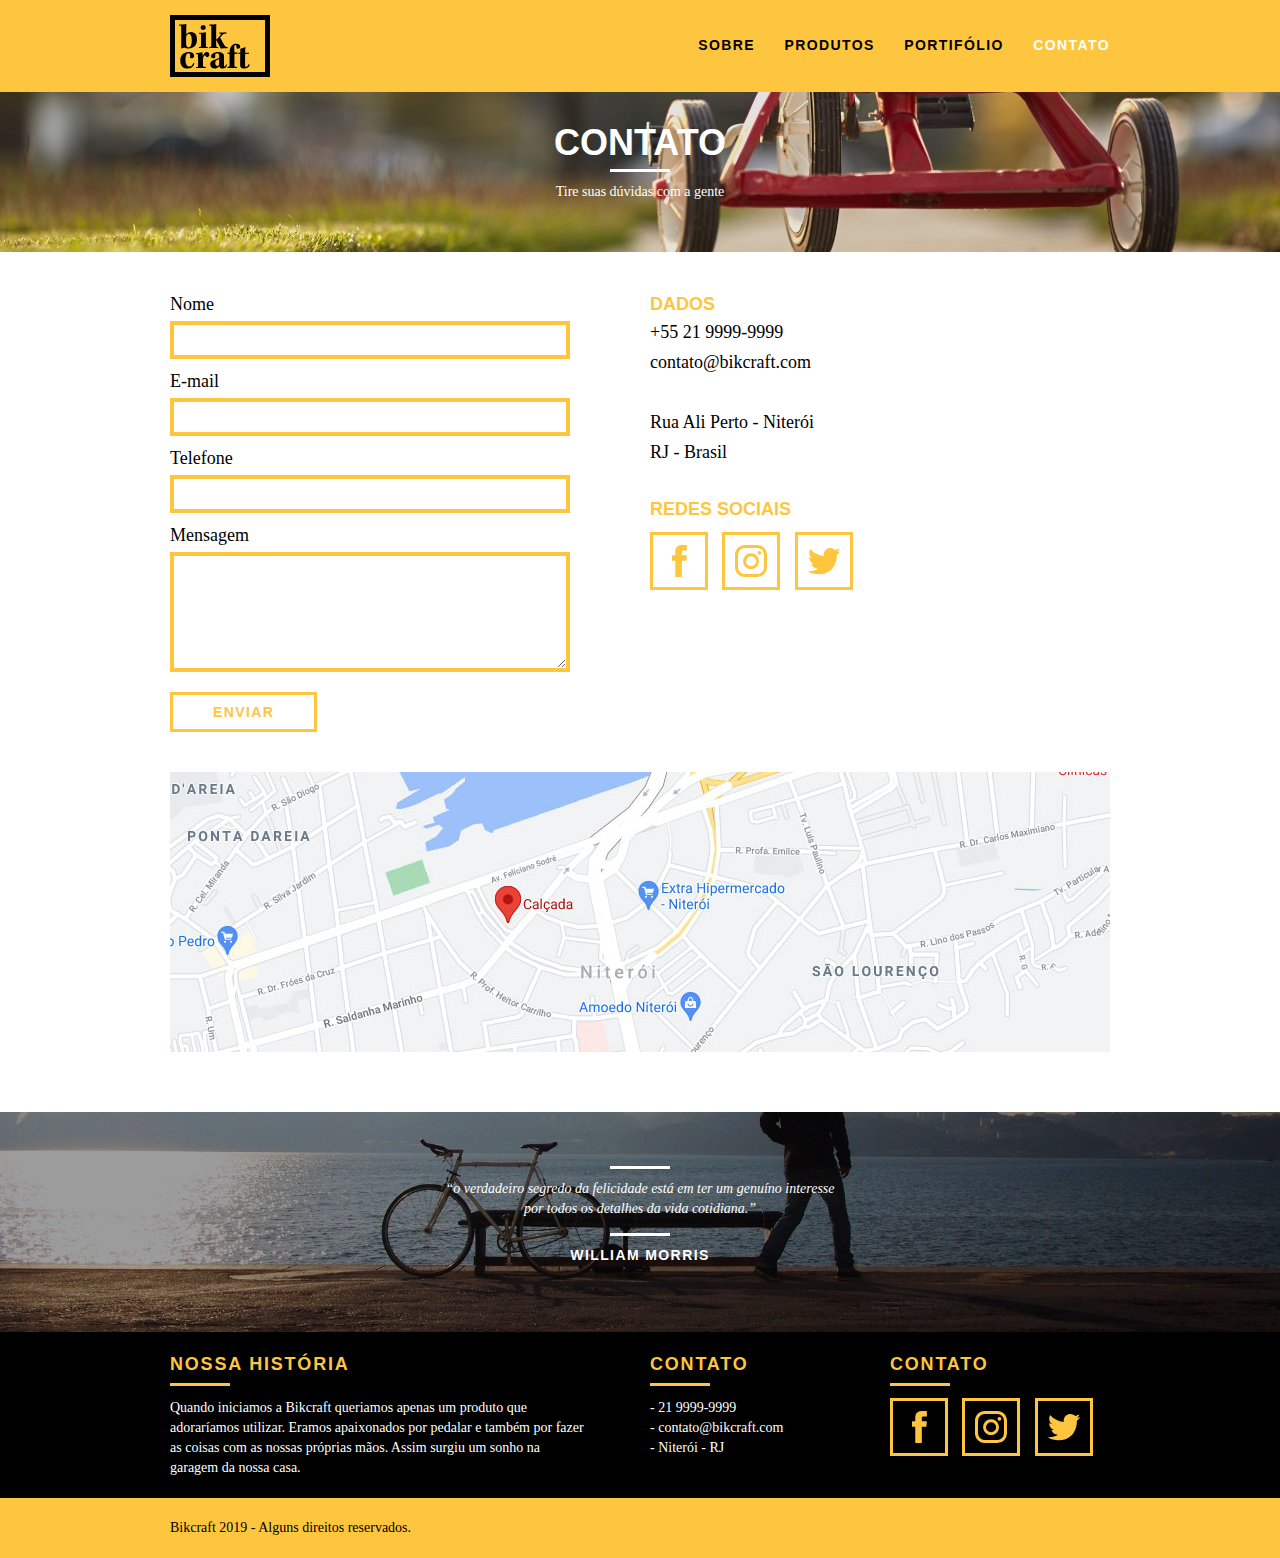
==== web/contato.html @ 256ea6e2 "upload dos arquivos html e css" ====
<!DOCTYPE html>
<html lang="pt-br">
<head>
    <meta charset="UTF-8">
    <meta http-equiv="X-UA-Compatible" content="IE=edge">
    <meta name="viewport" content="width=device-width, initial-scale=1.0">
    <link rel= "stylesheet" href="css/normalize.css">
    <link rel= "stylesheet" href="css/reset.css">
    <link rel= "stylesheet" href="css/grid.css">
    <link rel= "stylesheet" href="css/style.css">
    <link rel= "stylesheet" href="css/contato.css">
    <link rel= "stylesheet" href="css/responsivo.css">
    <title>Bikcraft - Contato</title>
</head>
<body>
        <!-- CABEÇALHO -->
  <header class="header">
    <div class="container">
        <a href="index.html" class="grid-4">
            <img src="img/bikcraft.svg" alt="Bikcraft">
        </a>
        <nav class="grid-12 header_menu">
            <ul>
                <li><a href="sobre.html">Sobre</a></li>
                <li><a href="produtos.html">Produtos</a></li>
                <li><a href="portfolio.html">Portifólio</a></li>
                <li><a href="contato.html" class="menu_ativo">Contato</a></li>
            </ul>
        </nav>
    </div>
  </header>
  <!-- INTRODUÇÃO -->
  <section class="introducao-interna interna_contato">
    <div class="container">
        <h1>Contato</h1>
        <p>Tire suas dúvidas com a gente</p>        
    </div>
</section>


<section class="contato container">
    <form id="form_orcamento" class="contato_form grid-8">
      <label for="nome">Nome</label>
      <input type="text" id="nome">

      <label for="email">E-mail</label>
      <input type="text" id="email">

      <label for="telefone">Telefone</label>
      <input type="text" id="telefone">

      <label for="espec">Mensagem</label>
      <textarea id="espec"></textarea>

      <button type="submit" class="btn btn-preto">Enviar</button>      
    </form>

    <div class="contato_dados grid-8">
      <h3>Dados</h3>
      <span>+55 21 9999-9999</span>
      <span>contato@bikcraft.com</span>
      <span>Rua Ali Perto - Niterói</span>
      <span>RJ - Brasil</span>
      <h3>REDES SOCIAIS</h3>
      <ul>
        <li><a href="http://facebook.com" target="_blank"><img src="img/redes-sociais/facebook.svg"></a></li>
        <li><a href="http://instagram.com" target="_blank"><img src="img/redes-sociais/instagram.svg"></a></li>
        <li><a href="http://twitter.com" target="_blank"><img src="img/redes-sociais/twitter.svg"></a></li>
      </ul>
    </div>   
</section>
<!-- MAPA -->
<section class="container contato_mapa">
  <a href="https://www.google.com.br/maps/place/Niterói+-+RJ/@-22.9216409,-43.0807596,13z/data=!4m5!3m4!1s0x9980d11713a241:0x4ab9cc046614a9d5!8m2!3d-22.8859382!4d-43.1152232?hl=pt-BR" target="blank"><img src="img/endereco-bikcraft.jpg" alt="Endereco da Bickcraft" class="grid-16"></a>
</section>
  <!-- QUEBRA -->
  <section class="quebra">
    <blockquote class="quote-externo container">
      <p>“o verdadeiro segredo da felicidade está em ter um genuíno interesse por todos os detalhes da vida cotidiana.”</p>
      <cite>WILLIAM MORRIS</cite>
    </blockquote>
  </section>
<!-- FOOTER -->
  <footer>
    <div class="footer">
      <div class="container">

        <div class="grid-8 footer_historia">
          <h3>Nossa História</h3>
          <p>Quando iniciamos a Bikcraft queriamos apenas um produto que adoraríamos utilizar. Eramos apaixonados por pedalar e também por fazer as coisas com as nossas próprias mãos. Assim surgiu um sonho na garagem da nossa casa.</p>
        </div>

        <div class="grid-4 footer_contato">
          <h3>Contato</h3>
          <ul>
            <li>- 21 9999-9999</li>
            <li>- contato@bikcraft.com</li>
            <li>- Niterói - RJ</li>
          </ul>
        </div>
        
        <div class="grid-4 footer_redes">
          <h3>Contato</h3>
          <ul>
            <li><a href="http://facebook.com" target="_blank"><img src="img/redes-sociais/facebook.svg"></a></li>
            <li><a href="http://instagram.com" target="_blank"><img src="img/redes-sociais/instagram.svg"></a></li>
            <li><a href="http://twitter.com" target="_blank"><img src="img/redes-sociais/twitter.svg"></a></li>
          </ul>
        </div>

      </div>
    </div>

    <div class="copy">
      <div class="container">
        <p class="grid-16">Bikcraft 2019 - Alguns direitos reservados.</p>
      </div>
    </div>
  </footer>
</body>
</html>
<!-- Vinicius Rangel -->
---- web/css/grid.css ----
*,
*:before,
*:after {
  -webkit-box-sizing: border-box;
  -moz-box-sizing: border-box;
  box-sizing: border-box;
}

.container {
  width: 960px;
  margin: 0 auto;
  padding: 0px;
  position: relative;
}

.container:after,
.container:before {
  content: " ";
  display: table;
}

.container:after {
  clear: both;
}

.grid-1,
.grid-2,
.grid-3,
.grid-4,
.grid-5,
.grid-6,
.grid-7,
.grid-8,
.grid-9,
.grid-10,
.grid-11,
.grid-12,
.grid-13,
.grid-14,
.grid-15,
.grid-16,
.grid-1-3 {
  float: left;
  margin-left: 10px;
  margin-right: 10px;
}

.grid-1 {
  width: 40px;
}
.grid-2 {
  width: 100px;
}
.grid-3 {
  width: 160px;
}
.grid-4 {
  width: 220px;
}
.grid-5 {
  width: 280px;
}
.grid-6 {
  width: 340px;
}
.grid-7 {
  width: 400px;
}
.grid-8 {
  width: 460px;
}
.grid-9 {
  width: 520px;
}
.grid-10 {
  width: 580px;
}
.grid-11 {
  width: 640px;
}
.grid-12 {
  width: 700px;
}
.grid-13 {
  width: 760px;
}
.grid-14 {
  width: 820px;
}
.grid-15 {
  width: 880px;
}
.grid-16 {
  width: 940px;
}
.grid-1-3 {
  width: 300px;
}

@media only screen and (min-width: 788px) and (max-width: 979px) {
  .container {
    width: 768px;
  }

  .grid-1 {
    width: 28px;
  }
  .grid-2 {
    width: 76px;
  }
  .grid-3 {
    width: 124px;
  }
  .grid-4 {
    width: 172px;
  }
  .grid-5 {
    width: 220px;
  }
  .grid-6 {
    width: 268px;
  }
  .grid-7 {
    width: 316px;
  }
  .grid-8 {
    width: 364px;
  }
  .grid-9 {
    width: 412px;
  }
  .grid-10 {
    width: 460px;
  }
  .grid-11 {
    width: 508px;
  }
  .grid-12 {
    width: 556px;
  }
  .grid-13 {
    width: 604px;
  }
  .grid-14 {
    width: 652px;
  }
  .grid-15 {
    width: 700px;
  }
  .grid-16 {
    width: 748px;
  }
  .grid-1-3 {
    width: 236px;
  }
}

@media only screen and (max-width: 787px) {
  .container {
    width: 300px;
  }
  .grid-1,
  .grid-2,
  .grid-3,
  .grid-4,
  .grid-5,
  .grid-6,
  .grid-7,
  .grid-8,
  .grid-9,
  .grid-10,
  .grid-11,
  .grid-12,
  .grid-13,
  .grid-14,
  .grid-15,
  .grid-16,
  .grid-1-3 {
    width: 300px;
    margin: 0 0 20px 0;
    float: none;
  }
}
---- web/css/style.css ----
/* Vinicius Rangel */
/* Estilos Gerais */

body {
  font-family: Arial, Helvetica, sans-serif;
}

p {
  font-family: Georgia, "Times New Roman", serif;
  font-size: 14px;
  line-height: 20px;
}

img {
  display: block;
  max-width: 100%;
}

.btn {
  border: 3px solid #fec63e;
  padding: 10px 30px;
  color: #fec63e;
  font-size: 14px;
  line-height: 20px;
  text-transform: uppercase;
  font-weight: bold;
  letter-spacing: 0.1em;
}

.btn:hover {
  color: #fff;
  border-color: #fff;
}

.btn.btn-preto:hover {
  color: #000;
  border-color: #000;
}

.subtitulo {
  font-size: 24px;
  line-height: 30px;
  font-weight: bold;
  letter-spacing: 0.1em;
  color: #000;
  text-transform: uppercase;
  text-align: center;
  margin-bottom: 40px;
}

.subtitulo:after {
  content: "";
  display: block;
  width: 60px;
  height: 3px;
  background: #000;
  margin: 8px auto;
}

.subtitulo-interno {
  font-size: 24px;
  line-height: 30px;
  font-weight: bold;
  letter-spacing: 0.1em;
  color: #000;
  text-transform: uppercase;
  margin-bottom: 20px;
}

.subtitulo-interno:after {
  content: "";
  display: block;
  width: 60px;
  height: 3px;
  background: #000;
  margin: 8px 0;
}

/* Header */

.header {
  position: fixed;
  top: 0;
  width: 100%;
  background: #fec63e; /* Amarelo */
  padding: 15px 0;
  z-index: 10;
}

.header_menu {
  text-align: right;
}

.header_menu ul li {
  display: inline-block;
  margin-left: 25px;
  margin-top: 20px;
}

.header_menu ul li a {
  color: #000;
  font-weight: bold;
  text-transform: uppercase;
  letter-spacing: 0.1em;
  font-size: 14px;
  line-height: 20px;
  padding: 10px 0;
}

.header_menu ul li a:hover {
  color: #fff;
}

.header_menu ul li a.menu_ativo {
  color: #fff;
}

/* Introdução */

.introducao {
  width: 100%;
  height: 380px;
  background: url("../img/bg.jpg") no-repeat center;
  background-size: cover;
  margin-top: 92px;
  text-align: center;
  padding-top: 80px;
}

.introducao h1 {
  font-size: 48px;
  color: #fff;
  font-weight: bold;
  text-transform: uppercase;
}

.quote-externo {
  max-width: 320px;
  margin: 0 auto;
  margin-bottom: 40px;
  color: white;
}

.quote-externo p {
  font-style: italic;
}

.quote-externo p:before,
.quote-externo p:after {
  content: "";
  display: block;
  width: 60px;
  height: 3px;
  background: #fff;
  margin: 14px auto 10px auto;
}

.quote-externo cite {
  font-style: normal;
  font-weight: bold;
  font-size: 14px;
  letter-spacing: 0.1em;
}

/*Introducao Interna*/

.introducao-interna {
  width: 100%;
  margin-top: 92px;
  height: 160px;
  text-align: center;
  color: #fff;
  padding-top: 30px;
}

.introducao-interna h1 {
  font-size: 36px;
  font-weight: bold;
  text-transform: uppercase;
}

.introducao-interna h1:after {
  content: "";
  display: block;
  width: 60px;
  height: 3px;
  background: #fff;
  margin: 6px auto 10px auto;
}

/*Produtos*/

.produtos {
  padding: 60px 0;
}

.produtos_lista li {
  background: #fec63e;
  text-align: center;
}

.produtos_lista li img {
  margin: 0 auto;
}

/* Necessário para centralizar as imagens */
.produtos_lista li img {
  margin: 0 auto;
}

.produtos_lista li h3 {
  font-weight: bold;
  font-size: 18px;
  line-height: 25px;
  text-transform: uppercase;
  letter-spacing: 0.1em;
  margin-top: 20px;
}

.produtos_lista li h3:after {
  content: "";
  display: block;
  width: 60px;
  height: 3px;
  background: #000;
  margin: 2px auto;
}

.produtos_lista li p {
  padding: 10px 20px 20px 20px;
}

.produtos_icone {
  background: #000;
  padding: 20px;
}

.call {
  padding-top: 40px;
  text-align: center;
  clear: both;
}

.call p {
  margin-bottom: 20px;
}

/*Portfólio*/

.portfolio {
  width: 100%;
  background: #000;
  padding: 40px 0;
}

.portfolio .subtitulo {
  color: #fec63e;
}

.portfolio .subtitulo:after {
  background: #fec63e;
}

.portfolio_lista li:last-child {
  margin-top: 20px;
}

.portfolio .call p {
  color: #fff;
}

/*Qualidade*/

.qualidade {
  padding: 60px 0;
}

.qualidade:after {
  content: "";
  width: 634px;
  height: 83px;
  display: block;
  background: url("../img/linhas.svg") no-repeat center;
  position: absolute;
  top: 209px;
  right: 162px;
  z-index: -1;
}

.qualidade img {
  margin: 0 auto;
}

.qualidade_lista {
  padding-top: 20px;
  overflow: auto; /* clear-fix */
}

.qualidade_lista li {
  text-align: center;
  padding: 0 40px;
}

.qualidade_lista li h3 {
  font-weight: bold;
  font-size: 18px;
  line-height: 25px;
  text-transform: uppercase;
  letter-spacing: 0.1em;
  margin-top: 20px;
}

.qualidade_lista li h3:after {
  content: "";
  display: block;
  width: 60px;
  height: 3px;
  background: #000;
  margin: 6px auto;
}

/*Quebra*/

.quebra {
  width: 100%;
  height: 220px;
  background: url("../img/bg-footer.jpg") no-repeat center;
  background-size: cover;
  text-align: center;
  padding-top: 40px;
}

.quebra .quote-externo {
  max-width: 400px;
}

/*Footer*/

.footer {
  width: 100%;
  background: #000;
  color: #fff;
  padding: 20px 0;
}

.footer h3 {
  font-size: 18px;
  line-height: 25px;
  color: #fec63e;
  text-transform: uppercase;
  letter-spacing: 0.1em;
  font-weight: bold;
}

.footer h3:after {
  content: "";
  display: block;
  width: 60px;
  height: 3px;
  background: #fec63e;
  margin: 6px 0 12px 0;
}

.footer_historia {
  padding-right: 40px;
}

.footer_contato ul li {
  font-size: 14px;
  line-height: 20px;
  font-family: Georgia, "Times New Roman", serif;
}

.footer_redes ul li {
  display: inline-block;
  margin-right: 10px;
}

.footer_redes ul li a {
  border: 3px solid #fec63e;
  display: block;
  padding: 10px;
}

.footer_redes ul li a:hover {
  border-color: #fff;
}

.copy {
  width: 100%;
  background: #fec63e;
  padding: 20px 0;
}
---- web/css/contato.css ----
.interna_contato {
  background: url("../img/bg-contato.jpg") no-repeat center;
  background-size: cover;
}

/*CONTATO*/
.contato {
  padding: 40px 0;
}

.contato_form {
  padding-right: 60px;
}

.contato_form label {
  display: block;
  font-family: Georgia, "Times New Roman", Times, serif;
  font-size: 18px;
  line-height: 25px;
  margin-bottom: 4px;
}

.contato_form input {
  display: block;
  width: 100%;
  border: 4px solid #fec63e;
  background: none;
  padding: 7px 10px;
  margin-bottom: 10px;
  outline: none;
  font-size: 14px;
  font-family: Georgia, "Times New Roman", Times, serif;
}

.contato_form textarea {
  display: block;
  width: 100%;
  height: 120px;
  border: 4px solid #fec63e;
  background: none;
  padding: 7px 10px;
  margin-bottom: 20px;
  outline: none;
  font-size: 14px;
  font-family: Georgia, "Times New Roman", Times, serif;
}

.contato_form button {
  padding: 7px 40px;
  background: none;
}

.contato_dados {
  color: #000;
}

.contato_dados h3 {
  font-size: 18px;
  line-height: 25px;
  text-transform: uppercase;
  color: #fec63e;
  font-weight: bold;
}

.contato_dados span {
  display: block;
  font-size: 18px;
  line-height: 30px;
  font-family: Georgia, "Times New Roman", Times, serif;
}

.contato_dados span:nth-of-type(even) {
  margin-bottom: 30px;
}

.contato_dados ul {
  margin-top: 10px;
}

.contato_dados ul li {
  display: inline-block;
  margin-right: 10px;
}

.contato_dados ul li a {
  border: 3px solid #fec63e;
  display: block;
  padding: 10px;
}

.contato_dados ul li a:hover {
  border-color: #000;
}

.contato_mapa {
  margin-bottom: 60px;
}
---- web/css/responsivo.css ----
/* ESTILO PARA TABLETS */
@media only screen and (min-width: 788px) and (max-width: 979px) {
  /* Qualidade - Home */
  .qualidade:after {
    right: 66px;
  }
  .qualidade_lista li {
    text-align: center;
    padding: 0 10px;
  }

  /* Footer */
  .footer_redes ul li a {
    border: 3px solid #fec63e;
    display: block;
    padding: 6px;
  }

  .footer_redes ul li a img {
    width: 26px;
    height: 26px;
  }
}

/* ESTILO PARA SMARTPHONE */
@media only screen and (max-width: 787px) {
  /* Header */
  .header {
    position: relative;
    padding-bottom: 0;
  }

  .header img {
    margin: 0 auto 10px auto;
  }

  .header_menu {
    text-align: center;
  }

  .header_menu ul li {
    margin: 5px;
  }

  .header_menu ul li a {
    border: 4px solid #000;
    width: 136px;
    display: block;
    float: left;
  }

  .header_menu ul li a:hover {
    border-color: #fff;
  }

  .header_menu ul li a.menu_ativo {
    border-color: #fff;
  }

  /* Introdução */
  .introducao {
    margin-top: 0;
    padding-top: 40px;
    background: url("../img/bg-mobile.jpg") no-repeat center;
    background-size: cover;
  }
  .introducao h1 {
    font-size: 36px;
  }

  .introducao-interna {
    margin-top: 0;
  }

  /* Call */
  .call {
    padding-top: 10px;
  }

  /* Qualidade - Home */
  .qualidade:after {
    display: none;
  }

  /* Sobre */
  .missao-sobre p {
    font-size: 14px;
    line-height: 20px;
    padding-right: 0;
  }

  .missao-sobre ul li {
    font-size: 14px;
    line-height: 25px;
  }
}
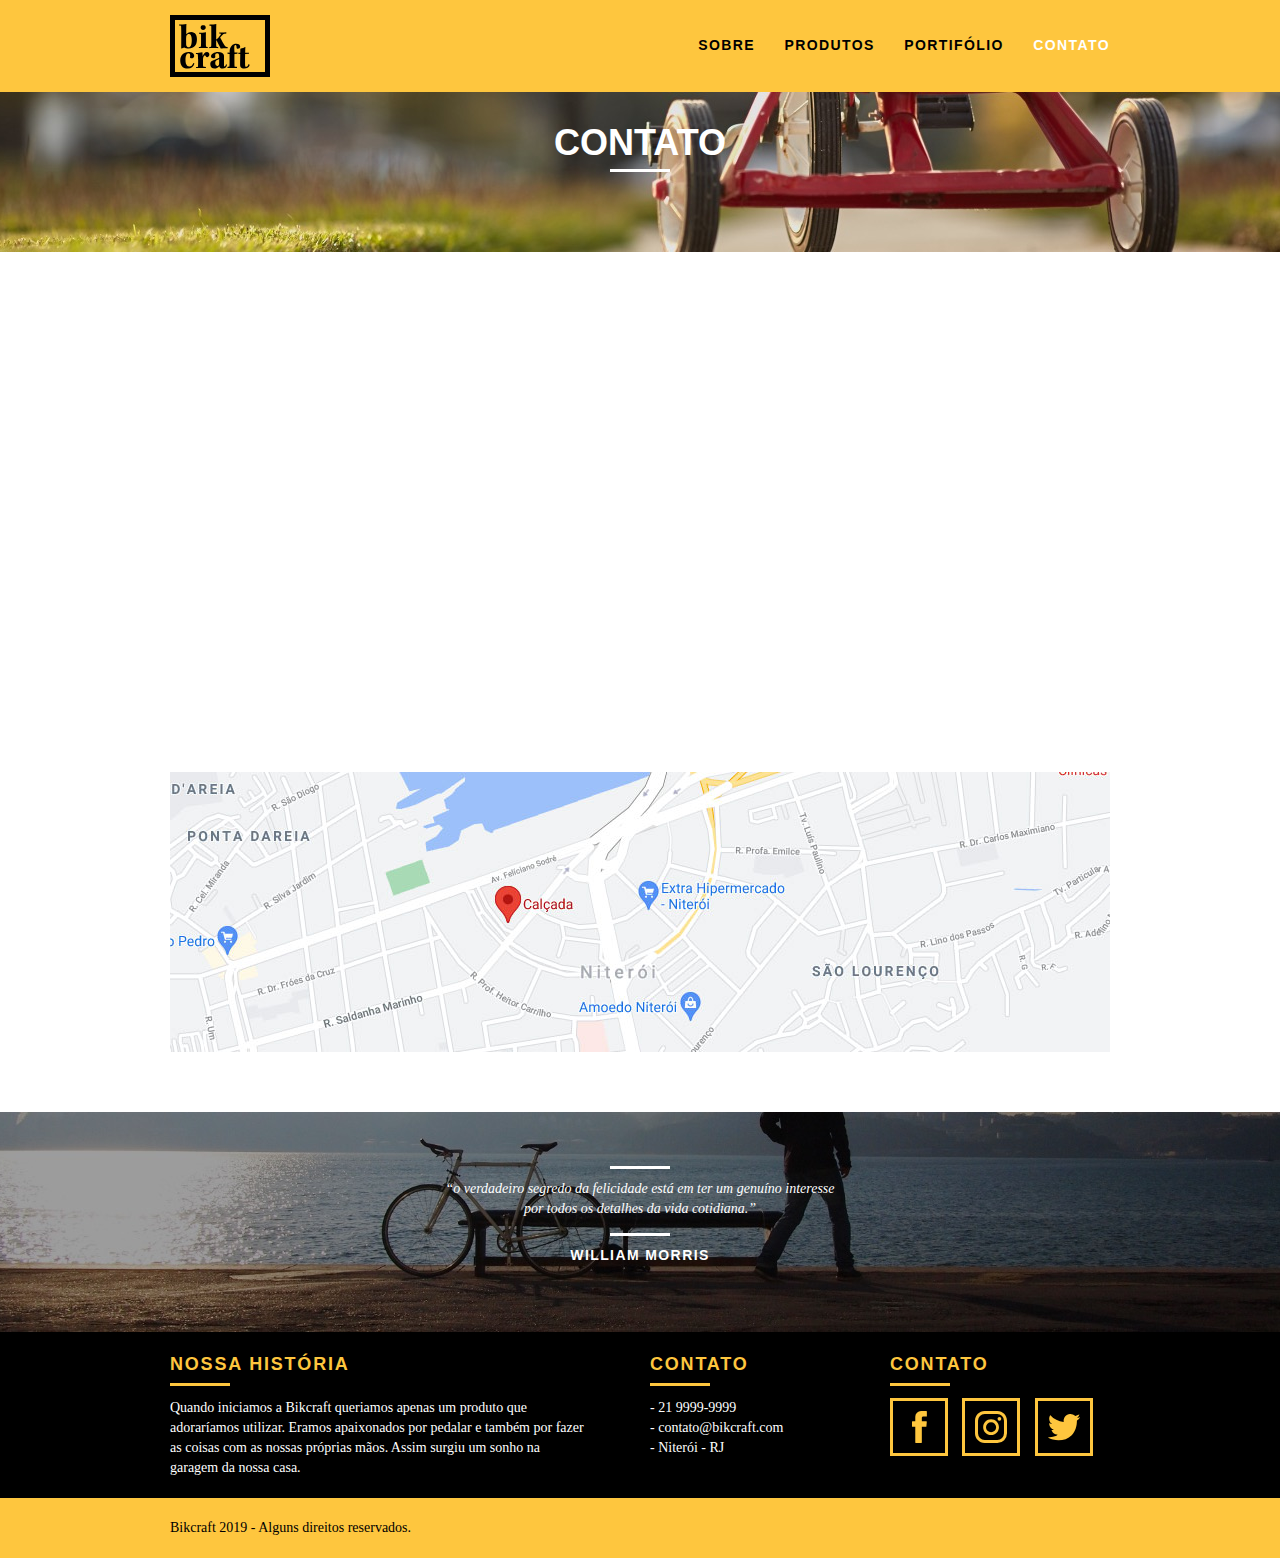
==== commit afcbea31: "Animações do site finalizadas" ====
--- a/web/contato.html
+++ b/web/contato.html
@@ -10,6 +10,8 @@
     <link rel= "stylesheet" href="css/style.css">
     <link rel= "stylesheet" href="css/contato.css">
     <link rel= "stylesheet" href="css/responsivo.css">
+    <script>document.documentElement.classList.add("js");</script>
+    <script src="./js/plugins/simple-anime.js"></script>
     <title>Bikcraft - Contato</title>
 </head>
 <body>
@@ -32,13 +34,13 @@
   <!-- INTRODUÇÃO -->
   <section class="introducao-interna interna_contato">
     <div class="container">
-        <h1>Contato</h1>
-        <p>Tire suas dúvidas com a gente</p>        
+        <h1 data-anime="400" class="fadeInDown">Contato</h1>
+        <p data-anime="800" class="fadeInDown">Tire suas dúvidas com a gente</p>        
     </div>
 </section>
 
 
-<section class="contato container">
+<section data-anime="1200" class="contato container fadeInDown">
     <form id="form_orcamento" class="contato_form grid-8">
       <label for="nome">Nome</label>
       <input type="text" id="nome">
@@ -117,6 +119,9 @@
       </div>
     </div>
   </footer>
+  <script src="./js/simple-slide.js"></script>
+	<script src="./js/simple-anime.js"></script>
+  <script src="./js/script.js"></script>
 </body>
 </html>
 <!-- Vinicius Rangel -->--- a/web/css/style.css
+++ b/web/css/style.css
@@ -391,3 +391,58 @@
   background: #fec63e;
   padding: 20px 0;
 }
+
+/* JavaScript */
+
+.js [data-slide] {
+  position: relative;
+}
+
+.js [data-slide] > * {
+  position: absolute;
+  top: 0px;
+  opacity: 0;
+}
+
+.js [data-slide] > .active {
+  position: relative;
+  opacity: 1;
+  transition: opacity 500ms;
+}
+
+.js [data-slide-nav] {
+	display: block;
+	text-align: center;
+	margin-top: 20px;
+}
+
+.js [data-slide-nav] button {
+	display: inline-block;
+	width: 12px;
+	height: 12px;
+	margin: 4px;
+	border: none;
+	padding: 0px;
+	border-radius: 6px;
+	text-indent: -99px;
+	overflow: hidden;
+	background: #1d1d1d;
+}
+
+.js [data-slide-nav] button.active {
+	background: #fec63e;
+}
+
+.js [data-anime] {
+  opacity: 0;
+}
+
+.js .fadeInDown {
+  transform: translated3d(0, -20px, 0);
+}
+
+.js .anime {
+  opacity: 1;
+  transform: none;
+  transition: transform 800ms, opacity 800ms;
+}--- a/web/css/responsivo.css
+++ b/web/css/responsivo.css
@@ -20,7 +20,29 @@
     width: 26px;
     height: 26px;
   }
-}
+
+  /* Produtos */
+  .produtos_item h2 {
+    top: -150px;
+    margin-bottom: -56px;
+  }
+
+  .produtos_icone {
+    padding: 41px 0;
+  }
+
+  .produtos_info p {
+    font-size: 14px;
+    line-height: 20px;
+    height: 122px;
+    padding: 20px 30px;
+  }
+
+  .produtos_info ul li {
+    width: 181px;
+    height: 49px;
+  }
+} /* FINAL ESTILO PARA TABLETS */
 
 /* ESTILO PARA SMARTPHONE */
 @media only screen and (max-width: 787px) {
@@ -93,4 +115,43 @@
     font-size: 14px;
     line-height: 25px;
   }
-}
+
+  /* Produtos */
+  .produtos_item h2 {
+    top: -100px;
+    margin-bottom: -68px;
+  }
+
+  .produtos_icone {
+    padding: 41px 0;
+  }
+
+  .produtos_info p {
+    font-size: 14px;
+    line-height: 20px;
+    height: auto;
+    padding: 20px 30px;
+  }
+
+  .produtos_info ul li {
+    width: 149px;
+    height: 49px;
+    font-size: 14px;
+    line-height: 20px;
+    padding-top: 14px;
+  }
+
+  .form {
+    padding-right: 0px;
+  }
+
+  .orcamento_dados ul {
+    padding-right: 0px;
+  }
+
+  /* Contato */
+  .contato_form {
+    padding-right: 0px;
+    margin-bottom: 40px;
+  }
+} /* Final de Estilo para smartphone */
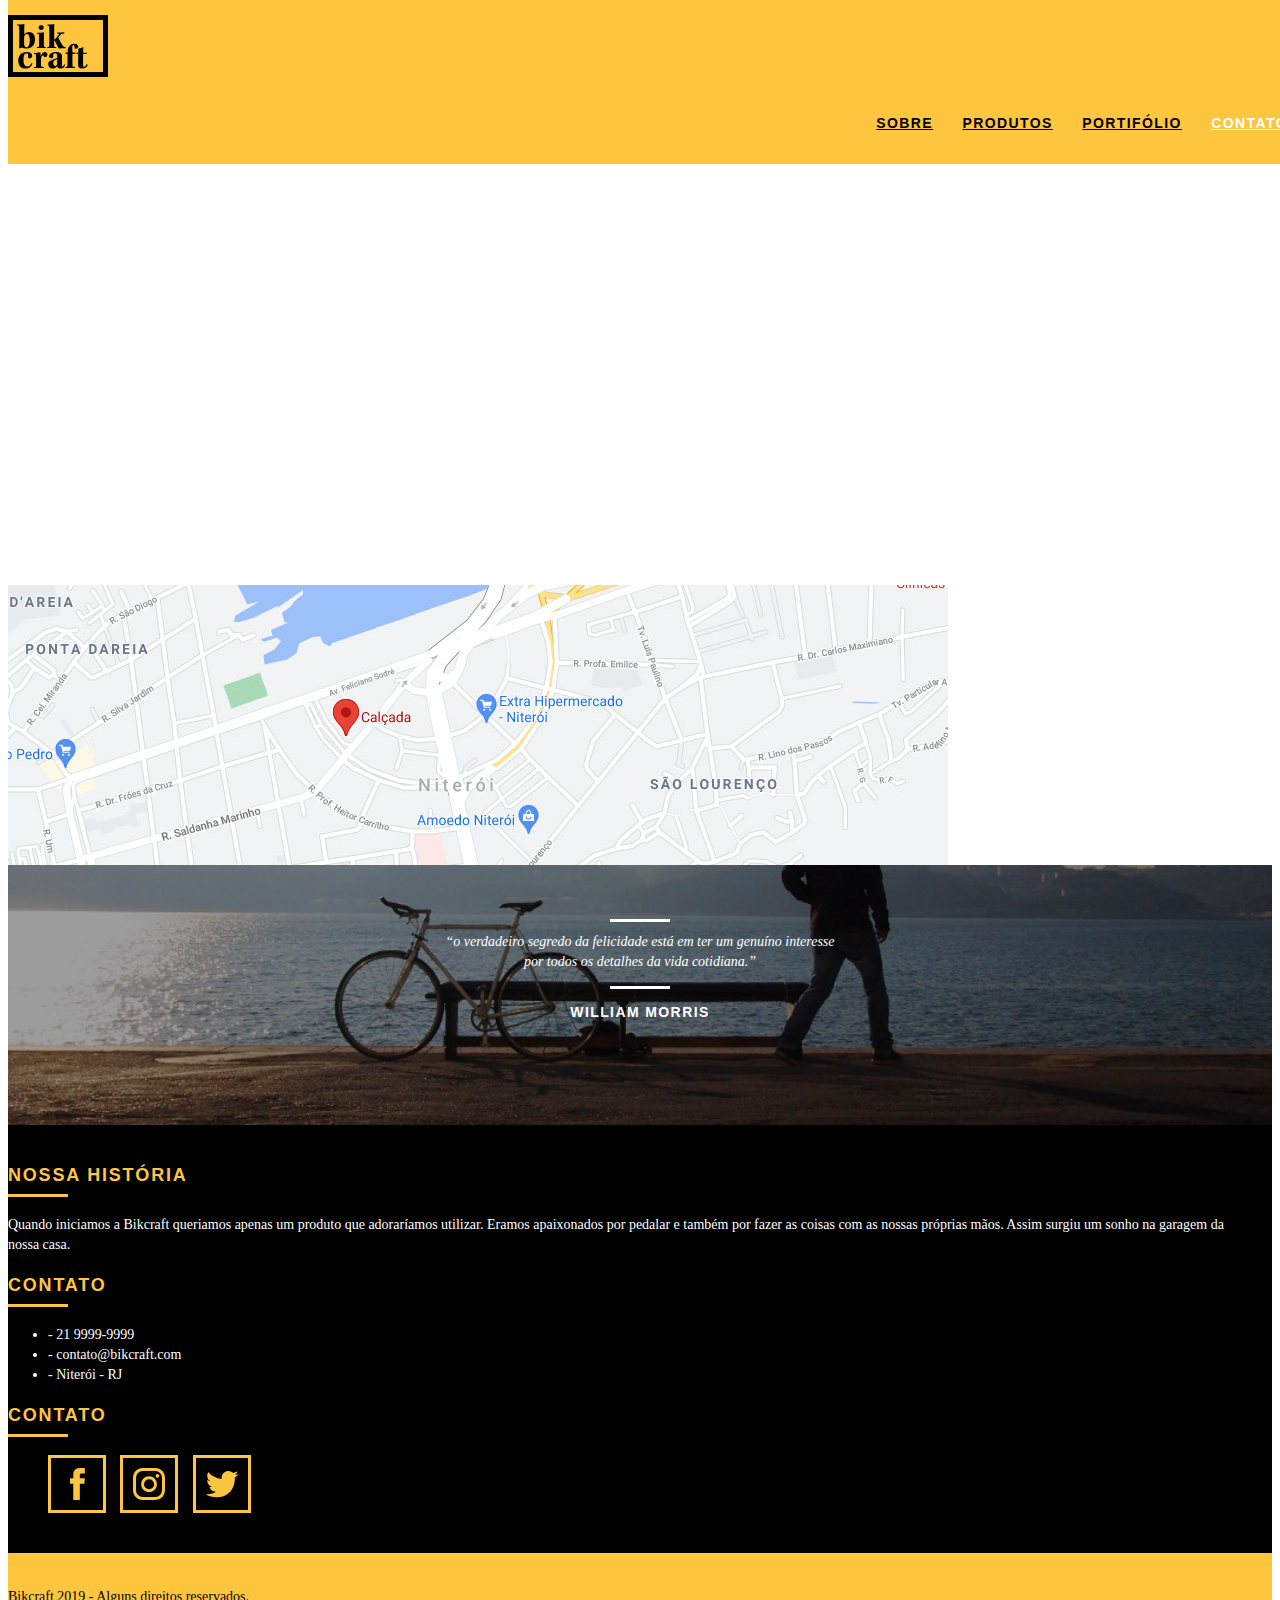
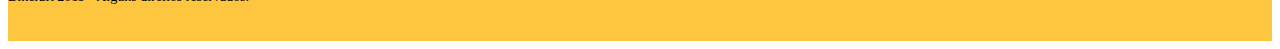
==== commit 2ec1fdba: "SEO e Head, Otimização" ====
--- a/web/contato.html
+++ b/web/contato.html
@@ -2,17 +2,28 @@
 <html lang="pt-br">
 <head>
     <meta charset="UTF-8">
+
+
+    <title>Bikcraft - Contato - 21 9999-9999</title>
+
+
+    <meta name="description" content="Compre a sua bicicleta personalizada na Bikcraft. Possuímos modelos Passeio, Retrô e Esporte.">
+
+		<meta property="og:type" content="website"/>
+		<meta property="og:title" content="Bikcraft - Contato - 21 9999-9999"/>
+		<meta property="og:description" content="Compre a sua bicicleta personalizada na Bikcraft. Possuímos modelos Passeio, Retrô e Esporte."/>
+		<meta property="og:url" content="http://bikcraft.com/contato.html"/>
+		<meta property="og:image" content="img/og-image.png" />
+
     <meta http-equiv="X-UA-Compatible" content="IE=edge">
+
     <meta name="viewport" content="width=device-width, initial-scale=1.0">
-    <link rel= "stylesheet" href="css/normalize.css">
-    <link rel= "stylesheet" href="css/reset.css">
-    <link rel= "stylesheet" href="css/grid.css">
+
+    <link rel="shortcut icon" href="favicon.ico">
+
     <link rel= "stylesheet" href="css/style.css">
-    <link rel= "stylesheet" href="css/contato.css">
-    <link rel= "stylesheet" href="css/responsivo.css">
     <script>document.documentElement.classList.add("js");</script>
     <script src="./js/plugins/simple-anime.js"></script>
-    <title>Bikcraft - Contato</title>
 </head>
 <body>
         <!-- CABEÇALHO -->
@@ -41,20 +52,25 @@
 
 
 <section data-anime="1200" class="contato container fadeInDown">
-    <form id="form_orcamento" class="contato_form grid-8">
+    <form id="form_orcamento" method="POST" action=".enviar.php" class="contato_form grid-8 formphp">
       <label for="nome">Nome</label>
-      <input type="text" id="nome">
+      <input type="text" id="nome" name="nome" required>
 
       <label for="email">E-mail</label>
-      <input type="text" id="email">
+      <input type="email" id="email" name="email" required>
 
       <label for="telefone">Telefone</label>
-      <input type="text" id="telefone">
+      <input type="text" id="telefone" name="telefone">
 
-      <label for="espec">Mensagem</label>
-      <textarea id="espec"></textarea>
+      <label class="nao-aparece">Se você não é um robô, deixe em branco</label>
+      <input type="text" class="nao-aparece" name="leaveblank">
+      <label class="nao-aparece">Se você não é um robô, não mude esse campo</label>
+      <input type="text" class="nao-aparece" name="dontchange" value="http://">
 
-      <button type="submit" class="btn btn-preto">Enviar</button>      
+      <label for="mensagem">Mensagem</label>
+      <textarea id="mensagem" name="mensagem" required></textarea>
+
+      <button id="enviar" name="enviar" type="submit" class="btn btn-preto">Enviar</button>      
     </form>
 
     <div class="contato_dados grid-8">
@@ -76,12 +92,12 @@
   <a href="https://www.google.com.br/maps/place/Niterói+-+RJ/@-22.9216409,-43.0807596,13z/data=!4m5!3m4!1s0x9980d11713a241:0x4ab9cc046614a9d5!8m2!3d-22.8859382!4d-43.1152232?hl=pt-BR" target="blank"><img src="img/endereco-bikcraft.jpg" alt="Endereco da Bickcraft" class="grid-16"></a>
 </section>
   <!-- QUEBRA -->
-  <section class="quebra">
+  <div class="quebra">
     <blockquote class="quote-externo container">
       <p>“o verdadeiro segredo da felicidade está em ter um genuíno interesse por todos os detalhes da vida cotidiana.”</p>
       <cite>WILLIAM MORRIS</cite>
     </blockquote>
-  </section>
+  </div>
 <!-- FOOTER -->
   <footer>
     <div class="footer">
@@ -104,9 +120,9 @@
         <div class="grid-4 footer_redes">
           <h3>Contato</h3>
           <ul>
-            <li><a href="http://facebook.com" target="_blank"><img src="img/redes-sociais/facebook.svg"></a></li>
-            <li><a href="http://instagram.com" target="_blank"><img src="img/redes-sociais/instagram.svg"></a></li>
-            <li><a href="http://twitter.com" target="_blank"><img src="img/redes-sociais/twitter.svg"></a></li>
+            <li><a href="http://facebook.com" target="_blank"><img src="img/redes-sociais/facebook.svg" alt="facebook Bickcraft"></a></li>
+            <li><a href="http://instagram.com" target="_blank"><img src="img/redes-sociais/instagram.svg" alt="instagram Bickcraft"></a></li>
+            <li><a href="http://twitter.com" target="_blank"><img src="img/redes-sociais/twitter.svg" alt="twitter Bickcraft"></a></li>
           </ul>
         </div>
 
@@ -118,9 +134,8 @@
         <p class="grid-16">Bikcraft 2019 - Alguns direitos reservados.</p>
       </div>
     </div>
-  </footer>
-  <script src="./js/simple-slide.js"></script>
-	<script src="./js/simple-anime.js"></script>
+  </footer>  
+	<script src="./js/simple-anime.js"></script>  
   <script src="./js/script.js"></script>
 </body>
 </html>
--- a/web/css/style.css
+++ b/web/css/style.css
@@ -438,11 +438,17 @@
 }
 
 .js .fadeInDown {
-  transform: translated3d(0, -20px, 0);
+  transform: translate3d(0, -20px, 0);
 }
 
 .js .anime {
   opacity: 1;
   transform: none;
   transition: transform 800ms, opacity 800ms;
+}
+
+.nao-aparece {
+  visibility: hidden;
+  position: absolute;
+  height: 0px;
 }